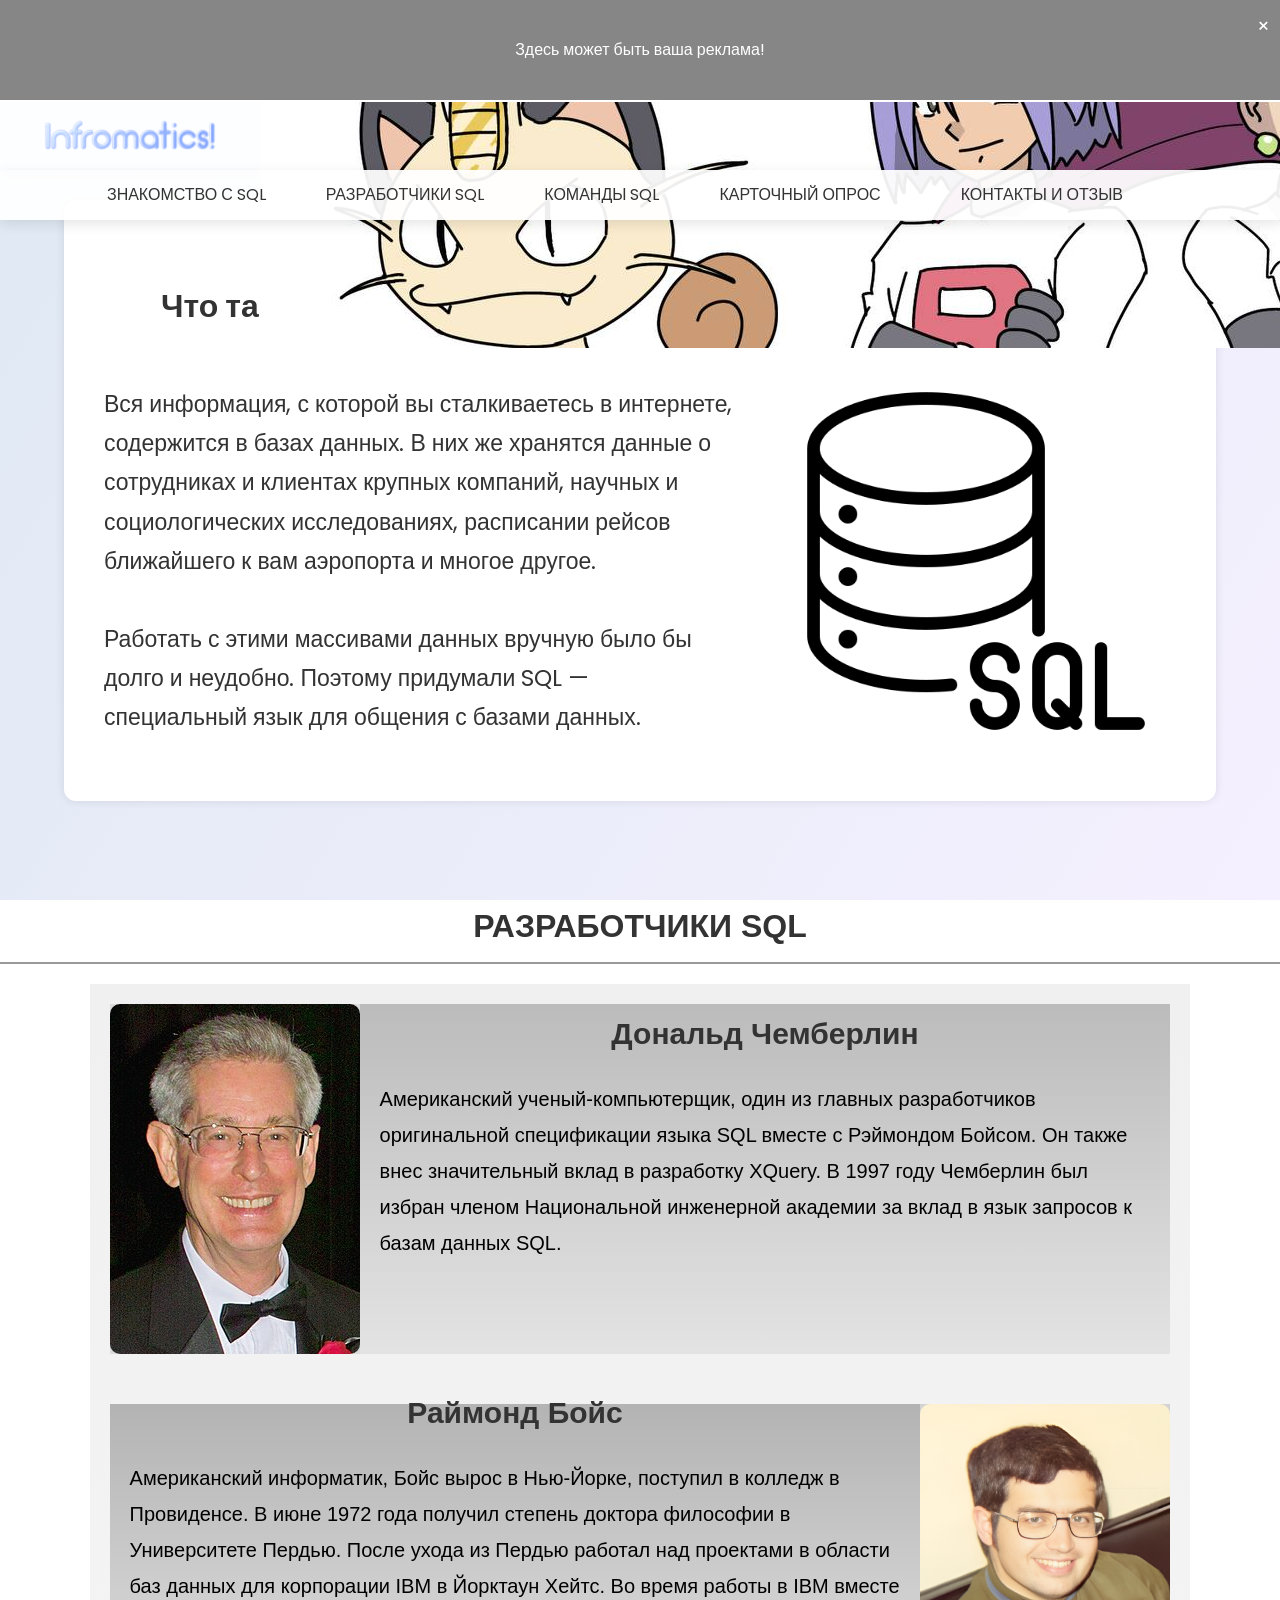
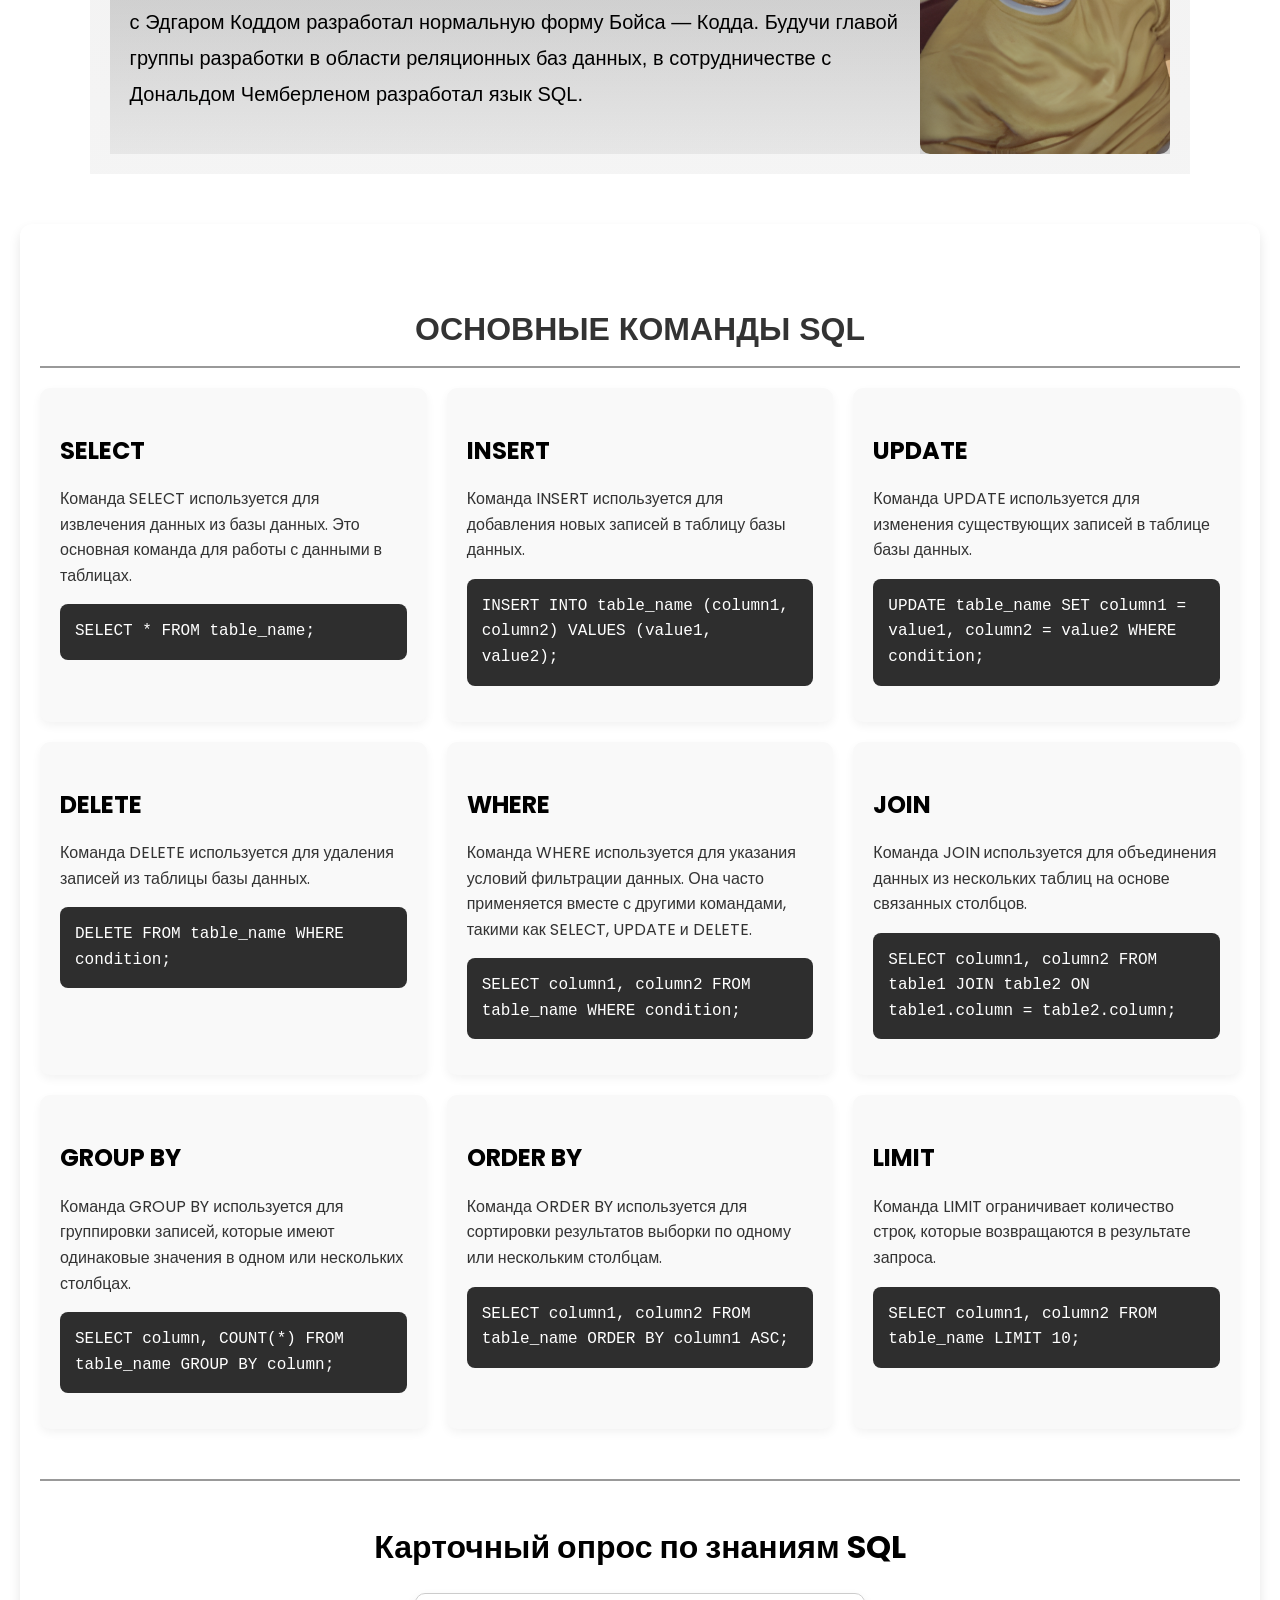
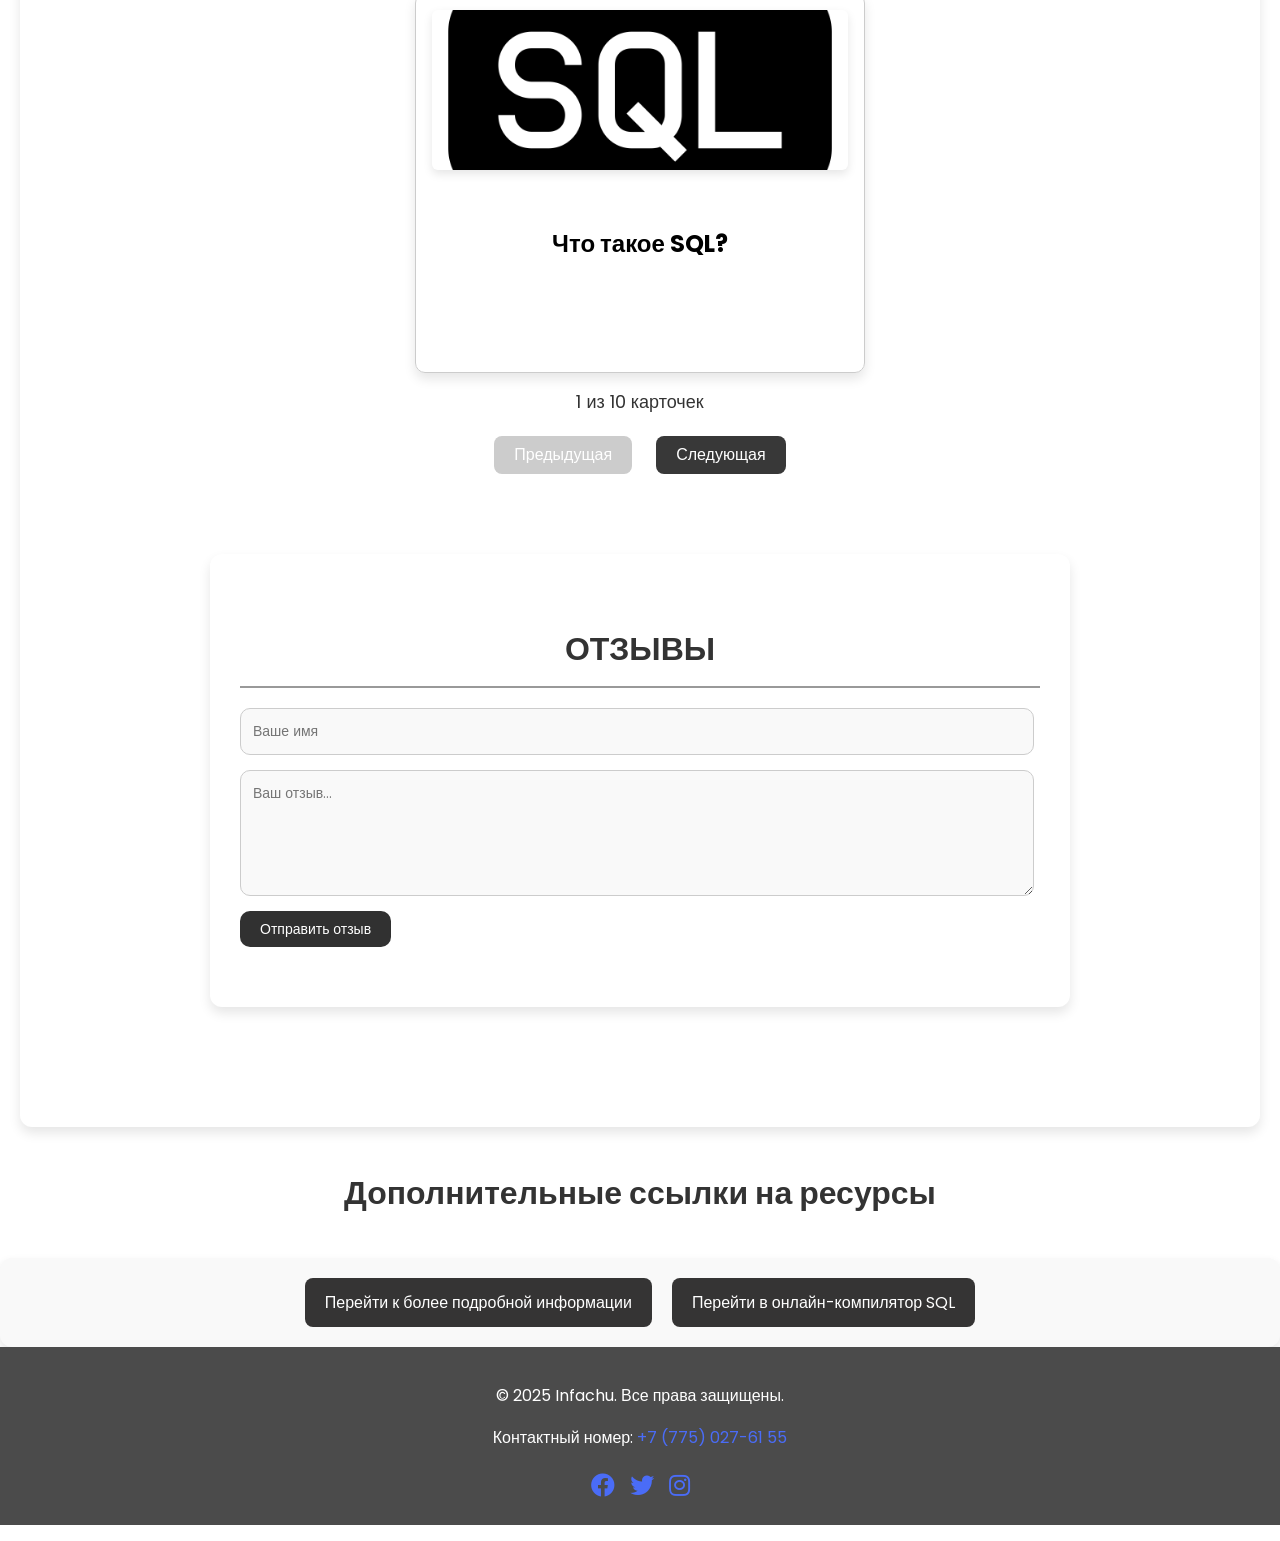
==== index.html @ 3dce86c3 "Add files via upload" ====
<!DOCTYPE html>
<html lang="ru">
    <head>
        <link href="css/styles.css" rel="stylesheet" type="text/css">
        <meta charset="UTF-8">
        <meta name="viewport" content="width=device-width, initial-scale=1.0">
        <title>Информатика</title>
        <link rel="stylesheet" href="styles.css">
        <link rel="stylesheet" href="https://cdnjs.cloudflare.com/ajax/libs/font-awesome/5.15.4/css/all.min.css">
    </head>
<body> 
    <div class="advertisement" id="advertisement">
        <div class="advertisement-content">
            <span class="close-btn" onclick="closeAd()">×</span>
            <p>Здесь может быть ваша реклама!</p>
        </div>
    </div>
    <div class="main-header slide-in" id="mainHeader">
            <img class="logo" src="img/logo.png" alt="Логотип">
            <img class="logos" src="img/photo_5231025766165244934_y.jpg" alt="">
</div>
    <div class="secondary-menu slide-in" id="secondaryMenu">
        <div class="nav-links">
            <div class="main-items">
                <a href="#">Знакомство с SQL</a>
                <a href="#raz">Разработчики sql</a>
                <a href="#comma">Команды SQL</a>
                <a href="#opr">Карточный опрос</a>
            </div>
            <div class="main-item">
                <a href="#bottom">Контакты и отзыв</a>
            </div>
        </div>
    </div>
    <div class="sql-info">
        <h1 style="text-align: center;">Что такое SQL: как устроен, зачем нужен и как с ним работать</h1>
        <div class="sql-content">
            <p>
                Вся информация, с которой вы сталкиваетесь в интернете, содержится в базах данных. В них же хранятся данные о сотрудниках и клиентах крупных компаний, научных и социологических исследованиях, расписании рейсов ближайшего к вам аэропорта и многое другое.
                <br><br>
                Работать с этими массивами данных вручную было бы долго и неудобно. Поэтому придумали SQL — специальный язык для общения с базами данных.
            </p>
            <img src="img/4299956.png" alt="Иллюстрация SQL" class="sql-image">
        </div>
    </div>
    <h2 id="raz" class="section-title">Разработчики SQL</h2>

    <div style="height: 750px; background: linear-gradient(rgba(218, 217, 217, 0.4), rgba(151, 151, 151, 0.1)); margin-left: 7%; margin-right: 7%; padding: 20px; display: flex; flex-direction: column; justify-content: space-between;">
        <div style="height: 350px; background: linear-gradient(rgba(109, 109, 109, 0.4), rgba(99, 98, 98, 0.1)); position: relative; display: flex; align-items: center;">

            <div style="width: 250px; height: 100%; background-color: rgb(219, 219, 219); position: absolute;">
                <img src="img/Don_Chamberlin_(cropped).jpg" alt="Image" style="width: 100%; height: 100%; object-fit: cover; border-radius: 10px;">
            </div>
            <div style="flex: 1; font-family: Arial, sans-serif; font-size: 20px; color: #000000; line-height: 1.8; margin-left: 270px; padding-right: 20px; margin-top: -110px;">
                <h2 style="text-align: center; margin-bottom: 10px;">Дональд Чемберлин</h2>
                <p>
                    Американский ученый-компьютерщик, один из главных разработчиков оригинальной спецификации языка SQL вместе с Рэймондом Бойсом. Он также внес значительный вклад в разработку XQuery. В 1997 году Чемберлин был избран членом Национальной инженерной академии за вклад в язык запросов к базам данных SQL.
                </p>
            </div>
        </div>

        <div style="height: 350px; background: linear-gradient(rgba(85, 85, 85, 0.4), rgba(109, 109, 109, 0.1)); position: relative; display: flex; align-items: center;">
            <div style="flex: 1; font-family: Arial, sans-serif; font-size: 20px; color: #000000; line-height: 1.8; margin-right: 270px; padding-left: 20px; margin-top: -80px;">
                <h2 style="text-align: center; margin-bottom: 10px;">Раймонд Бойс</h2>
                <p id="comma" >
                    Американский информатик, Бойс вырос в Нью-Йорке, поступил в колледж в Провиденсе. В июне 1972 года получил степень доктора философии в Университете Пердью. После ухода из Пердью работал над проектами в области баз данных для корпорации IBM в Йорктаун Хейтс. Во время работы в IBM вместе с Эдгаром Коддом разработал нормальную форму Бойса — Кодда. Будучи главой группы разработки в области реляционных баз данных, в сотрудничестве с Дональдом Чемберленом разработал язык SQL.
                </p>
            </div>
            <div style="width: 250px; height: 100%; background-color: rgb(211, 211, 211); position: absolute; right: 0;">
                <img src="img/Raymond_F_Boyce_age_25.png" alt="Raymond Boyce" style="width: 100%; height: 100%; object-fit: cover; border-radius: 10px;">
            </div>
        </div>
    </div>
<section class="sql-commands-section">
    <h2 class="section-title">Основные команды SQL</h2>
    <div class="sql-commands-wrapper">
        <div class="sql-command">
            <h3>SELECT</h3>
            <p>
                Команда SELECT используется для извлечения данных из базы данных. Это основная команда для работы с данными в таблицах.
            </p>
            <pre><code>SELECT * FROM table_name;</code></pre>
        </div>

        <div class="sql-command">
            <h3>INSERT</h3>
            <p>
                Команда INSERT используется для добавления новых записей в таблицу базы данных.
            </p>
            <pre><code>INSERT INTO table_name (column1, column2) VALUES (value1, value2);</code></pre>
        </div>

        <div class="sql-command">
            <h3>UPDATE</h3>
            <p>
                Команда UPDATE используется для изменения существующих записей в таблице базы данных.
            </p>
            <pre><code>UPDATE table_name SET column1 = value1, column2 = value2 WHERE condition;</code></pre>
        </div>

        <div class="sql-command">
            <h3>DELETE</h3>
            <p>
                Команда DELETE используется для удаления записей из таблицы базы данных.
            </p>
            <pre><code>DELETE FROM table_name WHERE condition;</code></pre>
        </div>

        <div class="sql-command">
            <h3>WHERE</h3>
            <p>
                Команда WHERE используется для указания условий фильтрации данных. Она часто применяется вместе с другими командами, такими как SELECT, UPDATE и DELETE.
            </p>
            <pre><code>SELECT column1, column2 FROM table_name WHERE condition;</code></pre>
        </div>

        <div class="sql-command">
            <h3>JOIN</h3>
            <p>
                Команда JOIN используется для объединения данных из нескольких таблиц на основе связанных столбцов.
            </p>
            <pre><code>SELECT column1, column2 FROM table1 JOIN table2 ON table1.column = table2.column;</code></pre>
        </div>

        <div id="dop" class="sql-command">
            <h3>GROUP BY</h3>
            <p>
                Команда GROUP BY используется для группировки записей, которые имеют одинаковые значения в одном или нескольких столбцах.
            </p>
            <pre><code>SELECT column, COUNT(*) FROM table_name GROUP BY column;</code></pre>
        </div>

        <div class="sql-command">
            <h3>ORDER BY</h3>
            <p>
                Команда ORDER BY используется для сортировки результатов выборки по одному или нескольким столбцам.
            </p>
            <pre><code>SELECT column1, column2 FROM table_name ORDER BY column1 ASC;</code></pre>
        </div>

        <div class="sql-command">
            <h3>LIMIT</h3>
            <p>
                Команда LIMIT ограничивает количество строк, которые возвращаются в результате запроса.
            </p>
            <pre><code id="opr">SELECT column1, column2 FROM table_name LIMIT 10;</code></pre>
        </div>
    </div>
    <h1 style="border-bottom: 2px solid #999;
    padding-bottom: 10px;
    font-family: 'Arial', sans-serif;"></h1>
<section class="flashcards-section">
    <h2 style="text-align: center;
    font-size: 32px;">Карточный опрос по знаниям SQL
        
    </h2>
    <div class="flashcard-wrapper">
        <div class="flashcard" onclick="flipCard(this)">
            <div class="flashcard-inner">
                <div class="flashcard-front">
                    <img src="img/card1.png" alt="SQL">
                    <h2>Что такое SQL?</h2>
                </div>
                <div class="flashcard-back">
                    <h2>Язык запросов к базе данных</h2>
                </div>
            </div>
        </div>
        <div class="flashcard" onclick="flipCard(this)">
            <div class="flashcard-inner">
                <div class="flashcard-front">
                    <img src="img/Снимок экрана 2025-04-30 182058.png" alt="SELECT">
                    <h2>Что делает <span class="orange">SELECT</span>?</h2>
                </div>
                <div class="flashcard-back">
                    <h2>Выбирает данные из таблицы</h2>
                </div>
            </div>
        </div>
        <div class="flashcard" onclick="flipCard(this)">
            <div class="flashcard-inner">
                <div class="flashcard-front">
                    <img src="img/Снимок экрана 2025-04-30 181838.png" alt="INSERT">
                    <h2>Что делает <span class="orange">INSERT</span>?</h2>
                </div>
                <div class="flashcard-back">
                    <h2>Добавляет данные</h2>
                </div>
            </div>
        </div>
        <div class="flashcard" onclick="flipCard(this)">
            <div class="flashcard-inner">
                <div class="flashcard-front">
                    <img src="img/Снимок экрана 2025-04-30 182024.png" alt="UPDATE">
                    <h2>Что делает <span class="orange">UPDATE</span>?</h2>
                </div>
                <div class="flashcard-back">
                    <h2>Обновляет данные в таблице</h2>
                </div>
            </div>
        </div>
        <div class="flashcard" onclick="flipCard(this)">
            <div class="flashcard-inner">
                <div class="flashcard-front">
                    <img src="img/Снимок экрана 2025-04-30 182957.png" alt="DELETE">
                    <h2>Что делает <span class="orange">DELETE</span>?</h2>
                </div>
                <div class="flashcard-back">
                    <h2>Удаляет данные из таблицы</h2>
                </div>
            </div>
        </div>
        <div class="flashcard" onclick="flipCard(this)">
            <div class="flashcard-inner">
                <div class="flashcard-front">
                    <img src="img/Снимок экрана 2025-04-30 183011.png" alt="WHERE">
                    <h2>Что делает <span class="orange">WHERE</span>?</h2>
                </div>
                <div class="flashcard-back">
                    <h2>Ограничивает выборку данных</h2>
                </div>
            </div>
        </div>
        <div class="flashcard" onclick="flipCard(this)">
            <div class="flashcard-inner">
                <div class="flashcard-front">
                    <h2>Как выбрать столбцы name и age из таблицы students?</h2>
                </div>
                <div class="flashcard-back">
                    <h2><span class="orange">SELECT</span> name, age <span class="orange">FROM</span> students;</h2>
                </div>
            </div>
        </div>
        <div class="flashcard" onclick="flipCard(this)">
            <div class="flashcard-inner">
                <div class="flashcard-front">
                    <h2>Информация о студентах записана в таблицу students. Как выбрать только тех студентов, чей возраст больше 18?</h2>
                </div>
                <div class="flashcard-back">
                    <h2><span class="orange">SELECT</span> * <span class="orange">FROM</span> students<br>
                        <span class="orange">WHERE</span> age > 18;
                    </h2>
                </div>
            </div>
        </div>
        <div class="flashcard" onclick="flipCard(this)">
            <div class="flashcard-inner">
                <div class="flashcard-front">
                    <h2>Что такое агрегатные функции?</h2>
                </div>
                <div class="flashcard-back">
                    <h2>Функции для выполнения операций на группах данных (например, <span class="orange">SUM</span>, <span class="orange">COUNT</span>)</h2>
                </div>
            </div>
        </div>
        <div class="flashcard" onclick="flipCard(this)">
            <div class="flashcard-inner">
                <div class="flashcard-front">
                    <h2>
                        Информация о студентах записана в таблицу students. Как отсортировать возраст студентов (поле age) по возрастанию?
                    </h2>
                </div>
                <div class="flashcard-back">
                    <h2><span class="orange">SELECT</span> * <span class="orange">FROM</span> students<br>
                        <span class="orange">ORDER BY</span> age <span class="orange">ASC</span>;
                    </h2>
                </div>
            </div>
        </div>
    </div>

    </div>
    <div class="flashcard-counter">
        <span id="cardCounter">1</span> из <span id="totalCards">6</span> карточек
    </div>

    <div class="flashcard-controls">
        <button onclick="prevCard()">Предыдущая</button>
        <button onclick="nextCard()">Следующая</button>
    </div>
</section>
<section class="reviews-section">
    <h2 class="section-title">Отзывы</h2>
    <form id="review-form">
      <input type="text" id="name" placeholder="Ваше имя" required />
      <textarea id="comment" placeholder="Ваш отзыв..." required></textarea>
      <button type="submit">Отправить отзыв</button>
    </form>
    <div id="reviews-container"></div>
  </section>
</section>
<h2 style="text-align: center;
    font-size: 32px;">Дополнительные ссылки на ресурсы</h2>
<section class="navigation-section">
    <div class="links-container">
      <a href="https://www.w3schools.com/sql/" class="link-item">Перейти к более подробной информации</a>
      <a href="https://onecompiler.com/sqlserver" class="link-item" target="_blank">Перейти в онлайн-компилятор SQL</a>
    </div>
  </section>
  
<footer id="bottom">
    <div class="footer-content">
        <p>&copy; 2025 Infachu. Все права защищены.</p>
        <p>Контактный номер: <a href="tel:+77750276155">+7 (775) 027-61 55</a></p>
        <div class="social-links">
            <a href="https://facebook.com" target="_blank" class="social-icon">
                <i class="fab fa-facebook"></i>
            </a>
            <a href="https://twitter.com" target="_blank" class="social-icon">
                <i class="fab fa-twitter"></i>
            </a>
            <a href="https://instagram.com" target="_blank" class="social-icon">
                <i class="fab fa-instagram"></i>
            </a>
        </div>
    </div>
</footer>
<script> 
function closeAd() {
    document.getElementById("advertisement").style.display = "none";

    const mainHeader = document.getElementById("mainHeader");
    const secondaryMenu = document.getElementById("secondaryMenu");
    mainHeader.classList.add("move-up-main");
            secondaryMenu.classList.add("move-up-secondary");
        }



document.addEventListener("DOMContentLoaded", function () {
    let currentCard = 0;
    const cards = document.querySelectorAll('.flashcard');
    const prevBtn = document.querySelector('.flashcard-controls button:first-child');
    const nextBtn = document.querySelector('.flashcard-controls button:last-child');
    const cardCounter = document.getElementById('cardCounter');
    const totalCards = document.getElementById('totalCards');

    totalCards.textContent = cards.length;

    function updateCards() {
        cards.forEach((card, index) => {
            card.classList.remove('active', 'inactive');
            if (index === currentCard) {
                card.classList.add('active');
            } else if (index < currentCard) {
                card.classList.add('inactive');
            }
        });
        prevBtn.disabled = currentCard === 0;
        nextBtn.disabled = currentCard === cards.length - 1;
        cardCounter.textContent = currentCard + 1;
    }

    window.prevCard = function () {
        if (currentCard > 0) {
            currentCard--;
            updateCards();
        }
    };

    window.nextCard = function () {
        if (currentCard < cards.length - 1) {
            currentCard++;
            updateCards();
        }
    };

    window.flipCard = function (cardElement) {
        cardElement.classList.toggle('flipped');
    };

    updateCards();
});
  const form = document.getElementById('review-form');
  const nameInput = document.getElementById('name');
  const commentInput = document.getElementById('comment');
  const container = document.getElementById('reviews-container');

  function loadReviews() {
    container.innerHTML = '';
    const reviews = JSON.parse(localStorage.getItem('reviews') || '[]');
    reviews.forEach((r, index) => {
      const div = document.createElement('div');
      div.className = 'review-card';
      div.innerHTML = `
        <div>
          <h4>${r.name}</h4>
          <p>${r.comment}</p>
        </div>
        <button class="delete-btn" data-index="${index}">Удалить</button>
      `;
      container.appendChild(div);
    });
    const deleteButtons = container.querySelectorAll('.delete-btn');
    deleteButtons.forEach(btn => {
      btn.addEventListener('click', (e) => {
        const index = e.target.getAttribute('data-index');
        deleteReview(index);
      });
    });
  }

  function deleteReview(index) {
    const reviews = JSON.parse(localStorage.getItem('reviews') || '[]');
    reviews.splice(index, 1);
    localStorage.setItem('reviews', JSON.stringify(reviews));
    loadReviews();
  }

  form.addEventListener('submit', e => {
    e.preventDefault();
    const name = nameInput.value.trim();
    const comment = commentInput.value.trim();
    if (!name || !comment) return;

    const reviews = JSON.parse(localStorage.getItem('reviews') || '[]');
    reviews.unshift({ name, comment });
    localStorage.setItem('reviews', JSON.stringify(reviews));

    nameInput.value = '';
    commentInput.value = '';
    loadReviews();
  });

  window.addEventListener('DOMContentLoaded', loadReviews);
</script>

</body>
</html>
---- css/styles.css ----
@import url('https://fonts.googleapis.com/css2?family=Poppins:wght@400;500;600&display=swap');
body {
    font-family: 'Poppins', sans-serif;
    background: linear-gradient(120deg, #dfe9f3, #f5f0ff);
    background-attachment: fixed;
    background-size: cover;
    color: #333;
    line-height: 1.6;
    margin: 0;
}
#review-form button:hover {
    background-color: #000000;
    transform: scale(1.05);
    box-shadow: 0 6px 12px rgba(0, 0, 0, 0.1);
}

#review-form button:active {
    transform: scale(0.98); 
}

.main-nav a:hover {
    color: #000000;
    text-shadow: 0 2px 4px rgba(0, 0, 0, 0.2); 
}
.block {
    background-color: #ffffffee;
    height: 70px;
    box-shadow: 0 4px 12px rgba(0, 0, 0, 0.1);
    margin-top: 100px;
    display: flex;
    justify-content: space-between;
    align-items: center;
    padding: 0 20px;
    position: sticky;
    top: 100px;
    z-index: 50;
    transition: top 0.5s ease; 
}

.logo {
    height: 45px;
    width: auto;
    align-items: center;
}

.main-nav {
    display: flex;
    gap: 20px;
    flex-grow: 1;
    justify-content: flex-start;
}

.main-nav a, .auth a {
    color: #333;
    font-weight: 500;
    text-decoration: none;
    font-size: 16px;
}

.main-nav a:hover, .auth a:hover {
    color: #4a6cf7;
}

.dropdown {
    position: relative;
}

.submenu {
    display: block;
    max-height: 0;
    overflow: hidden;
    position: absolute;
    top: 100%;
    left: 0;
    background-color: #ffffff;
    border: 1px solid #ccc;
    width: 180px;
    opacity: 0;
    transition: all 0.4s ease;
}

.dropdown:hover .submenu {
    max-height: 300px;
    opacity: 1;
}

.submenu a {
    padding: 10px;
    display: block;
    text-decoration: none;
    color: #333;
}

.submenu a:hover {
    background-color: #f0f0f0;
    color: #4a6cf7;
}

h1, h2 {
    text-align: center;
    color: #333;
    margin: 40px auto 20px;
}

.sql-info {
    max-width: 900px;
    margin: 0 auto 40px;
    padding: 0 20px;
}

.sql-info ul {
    padding-left: 20px;
}

.flashcards-section {
    text-align: center;
    margin: 40px auto;
}

.flashcard-wrapper {
    position: relative;
    width: 450px;
    height: 380px;
    margin: 0 auto;
    perspective: 1000px;
}

.flashcard {
    position: absolute;
    width: 100%;
    height: 100%;
    transform-style: preserve-3d;
    transition: transform 0.5s ease, opacity 0.5s ease;
    opacity: 0;
    pointer-events: none;
    z-index: 1;
}

.flashcard.active {
    opacity: 1;
    pointer-events: auto;
    transform: translateX(0);
    z-index: 3;
}
.flashcard:hover {
    transform: scale(1.05); 
}

.flashcard.inactive {
    opacity: 0;
    pointer-events: none;
    transform: translateX(100%);
    z-index: 2;
}

.flashcard-inner {
    width: 100%;
    height: 100%;
    position: relative;
    transform-style: preserve-3d;
    transition: transform 0.6s ease;
}

.flashcard.flipped .flashcard-inner {
    transform: rotateY(180deg);
}

.flashcard-front,
.flashcard-back {
    position: absolute;
    width: 100%;
    height: 100%;
    backface-visibility: hidden;
    background-color: #ffffffdd;
    color: #333;
    border: 1px solid #ccc;
    border-radius: 10px;
    box-shadow: 0 6px 12px rgba(0, 0, 0, 0.1);
    padding: 16px;
    display: flex;
    flex-direction: column;
    justify-content: flex-start;
    align-items: center;
    box-sizing: border-box;
}

.flashcard-front img {
    height: 160px;
    width: 100%;
    object-fit: cover;
    margin-bottom: 15px;
    border-radius: 6px;
    box-shadow: 0 4px 10px rgba(0, 0, 0, 0.1);
}

.flashcard-controls {
    margin-top: 20px;
}
.flashcards-section h2 {
    font-size: 24px;
    margin-bottom: 20px;
    color: #000000;
}
.flashcard-controls button {
    padding: 10px 20px;
    margin: 0 10px;
    font-size: 16px;
    cursor: pointer;
    border: none;
    border-radius: 8px;
    background-color: #383838;
    color: white;
    transition: background-color 0.3s, transform 0.2s;
}

.flashcard-controls button:hover:not(:disabled) {
    background-color: #000000;
    transform: scale(1.05);
}

.flashcard-controls button:disabled {
    background-color: #ccc;
    cursor: default;
}

.flashcard-back {
    transform: rotateY(180deg);
}

.flashcard-counter {
    margin-top: 15px;
    font-size: 18px;
}

footer {
    background-color: #4b4b4b;
    color: #ffffff;
    text-align: center;
    padding: 20px 0;
}

footer a {
    color: #4a6cf7;
    text-decoration: none;
    transition: color 0.3s;
}

footer a:hover {
    color: #2f4de0
}

.social-links {
    display: flex;
    justify-content: center;
    gap: 15px;
}

.social-icon {
    font-size: 24px;
    color: #4a6cf7;
    transition: color 0.3s;
}

.social-icon:hover {
    color: #2f4de0;
}
.advertisement {
    position: fixed;
    top: 0;
    left: 0;
    background-color: #868686;
    color: white;
    width: 100%;
    height: 100px;
    display: flex;
    justify-content: center;
    align-items: center;
    border-bottom: 2px solid #fff;
    z-index: 100;
    animation: fadeIn 1s ease-out; 
}

.advertisement-content {
    text-align: center;
}

.close-btn {
    position: absolute;
    top: 10px;
    right: 10px;
    font-size: 20px;
    color: white;
    cursor: pointer;
    background: transparent;
    border: none;
}

.close-btn:hover {
    color: #ff0000;
}
@keyframes fadeIn {
    0% { opacity: 0; transform: translateY(-20px); }
    100% { opacity: 1; transform: translateY(0); }
}
.main-header {
    height: 70px;
    display: flex;
    justify-content: space-between;
    align-items: center;
    padding: 0 40px;
    background-color: #ffffffee;
    box-shadow: 0 4px 12px rgba(0, 0, 0, 0.1);
    position: sticky;
    top: 100px; 
    z-index: 90;
    opacity: 0;
    animation: slideInMainMenu 1s forwards 0.5s; 
    gap: 40px;
}
@keyframes slideInMainMenu {
    0% { opacity: 0; transform: translateY(-30px); }
    100% { opacity: 1; transform: translateY(0); }
}
.secondary-menu {
    background-color: #ffffffee;
    box-shadow: 0 4px 12px rgba(0, 0, 0, 0.1);
    position: sticky;
    top: 170px;  
    z-index: 90;
    height: 50px;
    display: flex;
    justify-content: center;
    align-items: center;
    padding: 0 10px;
    opacity: 0;
    animation: slideInSecondaryMenu 1s forwards 1s; 
}
@keyframes slideInSecondaryMenu {
    0% { opacity: 0; transform: translateY(-30px); }
    100% { opacity: 1; transform: translateY(0); }
}
.move-up-main {
    animation: moveUpMain 1s forwards;
}

.move-up-secondary {
    animation: moveUpSecondary 1s forwards;
}
@keyframes moveUpMain {
    0% {
        transform: translateY(100px); 
        opacity: 0;
    }
    100% {
        transform: translateY(-100px); 
        opacity: 1;
    }
}
@keyframes moveUpSecondary {
    0% {
        transform: translateY(150px);
        opacity: 0;
    }
    100% {
        transform: translateY(-100px); 
        opacity: 1;
    }
}
.main-header .left-section,
.main-header .search-section,
.main-header .auth {
    display: flex;
    align-items: center;
    justify-content: space-between;
}
.main-header .left-section img,
.main-header .auth a {
    margin-right: 20px;
}
.secondary-menu .nav-links {
    display: flex;
    justify-content: space-around;
    width: 100%;
}

.secondary-menu .nav-links .dropdown {
    position: relative;
}

.secondary-menu .nav-links a {
    color: #333;
    text-decoration: none;
    padding: 10px 20px;
    font-size: 16px;
    text-transform: uppercase;
    transition: background-color 0.3s ease;
}

.secondary-menu .nav-links a:hover {
    background-color: #f0f0f0;
}
.secondary-menu .submenu {
    position: absolute;
    top: 100%;
    left: 0;
    display: none;
    background-color: #fff;
    box-shadow: 0 8px 16px rgba(0, 0, 0, 0.2);
    min-width: 180px;
    z-index: 100;
}

.secondary-menu .dropdown:hover .submenu {
    display: block;
}

.secondary-menu .submenu a {
    padding: 10px 20px;
    font-size: 14px;
    white-space: nowrap;
}

.secondary-menu .submenu a:hover {
    background-color: #ddd;
}
.secondary-menu .nav-links {
    display: flex;
    justify-content: center;  
    align-items: center;      
    gap: 40px;                
    width: 100%;
    padding-right: 50px;
}

.secondary-menu .main-items {
    display: flex;
    gap: 20px;
}
.sql-info {
    background-color: rgb(255, 255, 255);
    margin-top: 80px;
    margin-bottom: 100px;
    width: 90%; 
    max-width: 1200px;
    height: auto;
    margin-left: auto;
    margin-right: auto;
    padding: 40px;
    box-sizing: border-box;
    border-radius: 12px;
    box-shadow: 0 0 10px rgba(0,0,0,0.1);
}

.sql-content {
    display: flex;
    align-items: center;
    justify-content: space-between;
    gap: 40px;
    margin-top: 30px;
    flex-wrap: wrap; 
}

.sql-content p {
    flex: 1;
    font-size: 23px;
    line-height: 1.7;
    min-width: 300px;
}

.sql-image {
    max-width: 400px;
    width: 100%;
    height: auto;
    border-radius: 10px;
}
.section-title {
    text-align: center;
    font-size: 32px;
    color: #333;
    font-weight: bold;
    text-transform: uppercase;
    margin: 40px 0 20px;
    border-bottom: 2px solid #999;
    padding-bottom: 10px;
    font-family: 'Arial', sans-serif;
}
html {
    scroll-behavior: smooth;
}
.sql-commands-section {
    background-color: #ffffff;
    padding: 40px 20px;
    margin-top: 50px;
    border-radius: 12px;
    box-shadow: 0 6px 12px rgba(0, 0, 0, 0.1);
    max-width: 1200px;
    margin-left: auto;
    margin-right: auto;
}
.sql-commands-section .section-title {
    text-align: center;
    font-size: 32px;
    color: #333;
    font-weight: bold;
    text-transform: uppercase;
    margin: 40px 0 20px;
    border-bottom: 2px solid #999;
    padding-bottom: 10px;
}
.sql-commands-wrapper {
    display: grid;
    grid-template-columns: repeat(auto-fill, minmax(300px, 1fr));
    gap: 20px;
    margin-top: 20px;
}
.sql-command {
    background-color: #f9f9f9;
    padding: 20px;
    border-radius: 10px;
    box-shadow: 0 4px 10px rgba(0, 0, 0, 0.05);
    transition: background-color 0.3s ease, transform 0.3s ease;
}
.sql-command:hover {
    background-color: #f0f0f0;
    transform: translateY(-5px);
}
.sql-command h3 {
    font-size: 24px;
    color: #000000;
    margin-bottom: 10px;
    font-weight: bold;
}
.sql-command p {
    font-size: 16px;
    color: #333;
    line-height: 1.6;
    margin-bottom: 15px;
}
.sql-command pre {
    background-color: #2e2e2e;
    color: #f1f1f1;
    padding: 15px;
    border-radius: 8px;
    font-family: 'Courier New', Courier, monospace;
    font-size: 16px;
    overflow-x: auto;
    white-space: pre-wrap;
}

.sql-command code {
    color: #ffffff;
}
.reviews-section {
    max-width: 800px;
    margin: 80px auto;
    background: #ffffff;
    padding: 30px;
    border-radius: 12px;
    box-shadow: 0 6px 12px rgba(0, 0, 0, 0.1);
  }
  
  #review-form {
    display: flex;
    flex-direction: column;
    gap: 15px;
    margin-bottom: 30px;
  }
  
  #review-form input[type="text"],
  #review-form textarea {
    width: 96%;
    padding: 12px;
    font-size: 14px;
    border-radius: 10px;
    border: 1px solid #ccc;
    font-family: inherit;
    background-color: #f9f9f9;
    transition: border-color 0.3s;
  }
  
  #review-form input:focus,
  #review-form textarea:focus {
    outline: none;
    border-color: #000000;
  }
  
  #review-form textarea {
    height: 100px;
    resize: vertical;
  }
  
  #review-form button {
    align-self: flex-start;
    background-color: #313131;
    color: white;
    padding: 10px 20px;
    font-size: 14px;
    border: none;
    border-radius: 10px;
    cursor: pointer;
    transition: background-color 0.3s, transform 0.2s;
  }
  
  #review-form button:hover {
    background-color: #000000;
    transform: scale(1.05);
  }
  
  #reviews-container {
    display: flex;
    flex-direction: column;
    gap: 15px;
  }
  
  .review-card {
    background-color: #f9f9f9;
    padding: 15px;
    border-radius: 10px;
    box-shadow: 0 4px 8px rgba(0,0,0,0.05);
    transition: transform 0.2s, box-shadow 0.2s;
    display: flex;
    justify-content: space-between;
    align-items: flex-start;
  }
  
  .review-card:hover {
    transform: translateY(-5px);
    box-shadow: 0 8px 16px rgba(0, 0, 0, 0.1);
  }
  
  .review-card h4 {
    margin: 0 0 5px;
    font-weight: bold;
    color: #333;
  }
  
  .review-card p {
    margin: 0;
    font-size: 14px;
    color: #555;
  }
  
  .delete-btn {
    background-color: #ff4d4d;
    color: white;
    border: none;
    padding: 5px 15px;
    font-size: 14px;
    border-radius: 5px;
    cursor: pointer;
    transition: background-color 0.3s, transform 0.2s;
  }
  
  .delete-btn:hover {
    background-color: #ff1a1a;
    transform: scale(1.05);
  }
  .navigation-section {
    margin-top: 40px;
    padding: 20px;
    background: #f9f9f9;
    border-radius: 12px;
    box-shadow: 0 4px 8px rgba(0, 0, 0, 0.1);
    text-align: center;
  }
  
  .links-container {
    display: flex;
    justify-content: center;
    gap: 20px;
  }
  
  .link-item {
    background-color: #353434;
    color: white;
    padding: 12px 20px;
    font-size: 16px;
    border-radius: 8px;
    text-decoration: none;
    transition: background-color 0.3s, transform 0.2s;
  }
  
  .link-item:hover {
    background-color: #202020;
    transform: scale(1.05);
  }
  
  .link-item:active {
    transform: scale(1);
  }
  .orange {
    color: orange;
  }
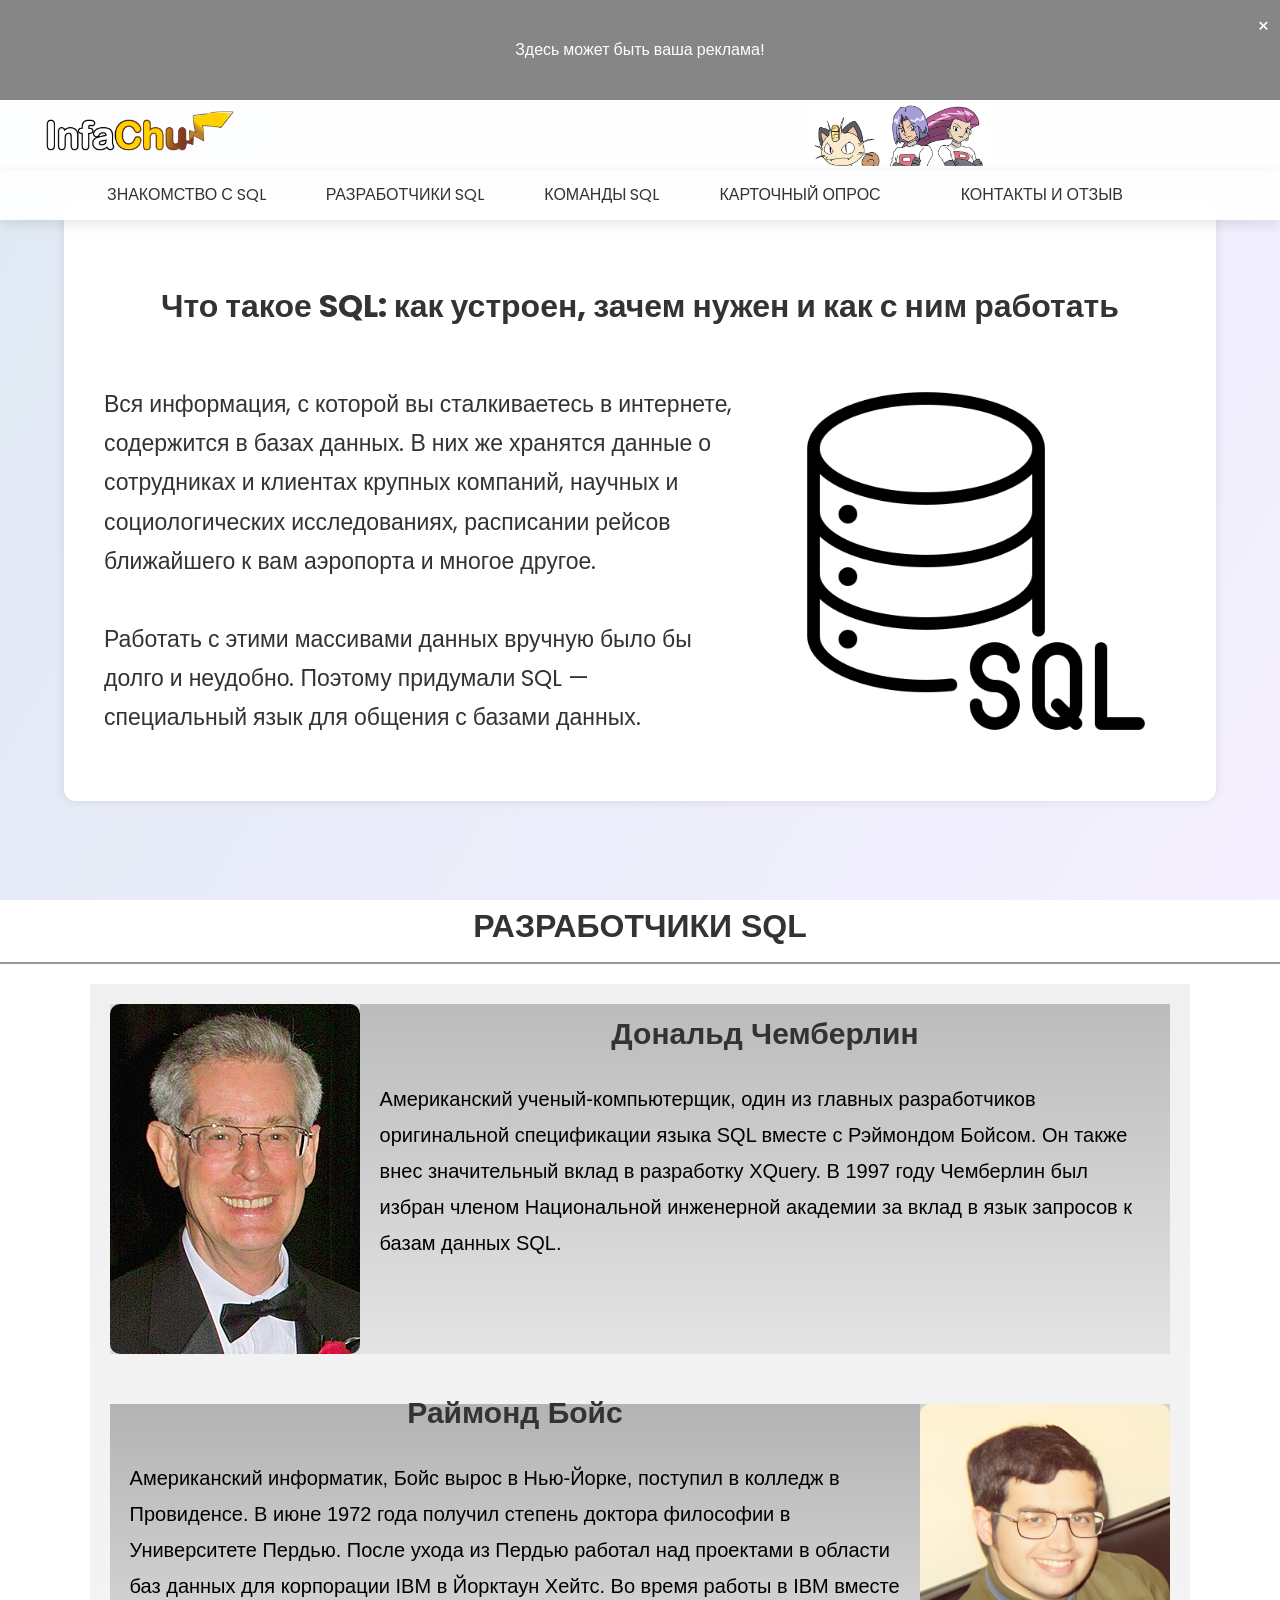
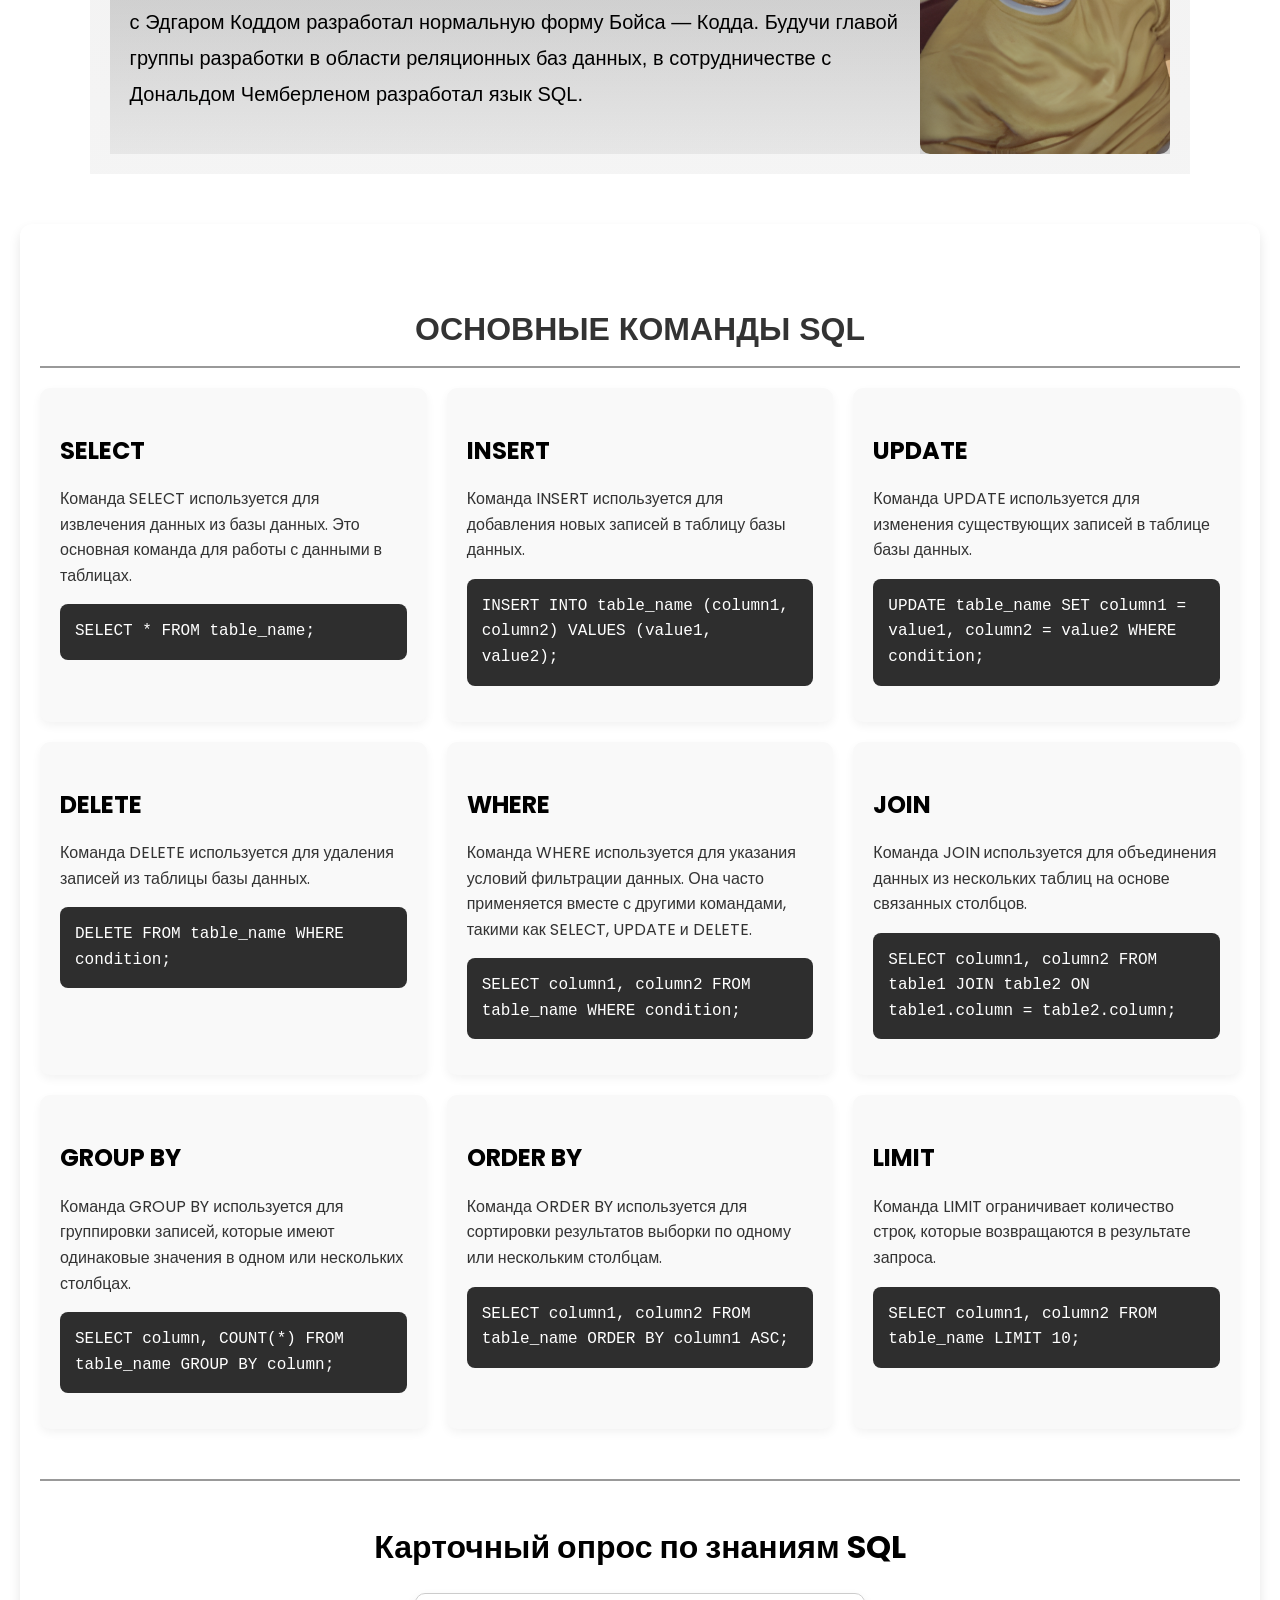
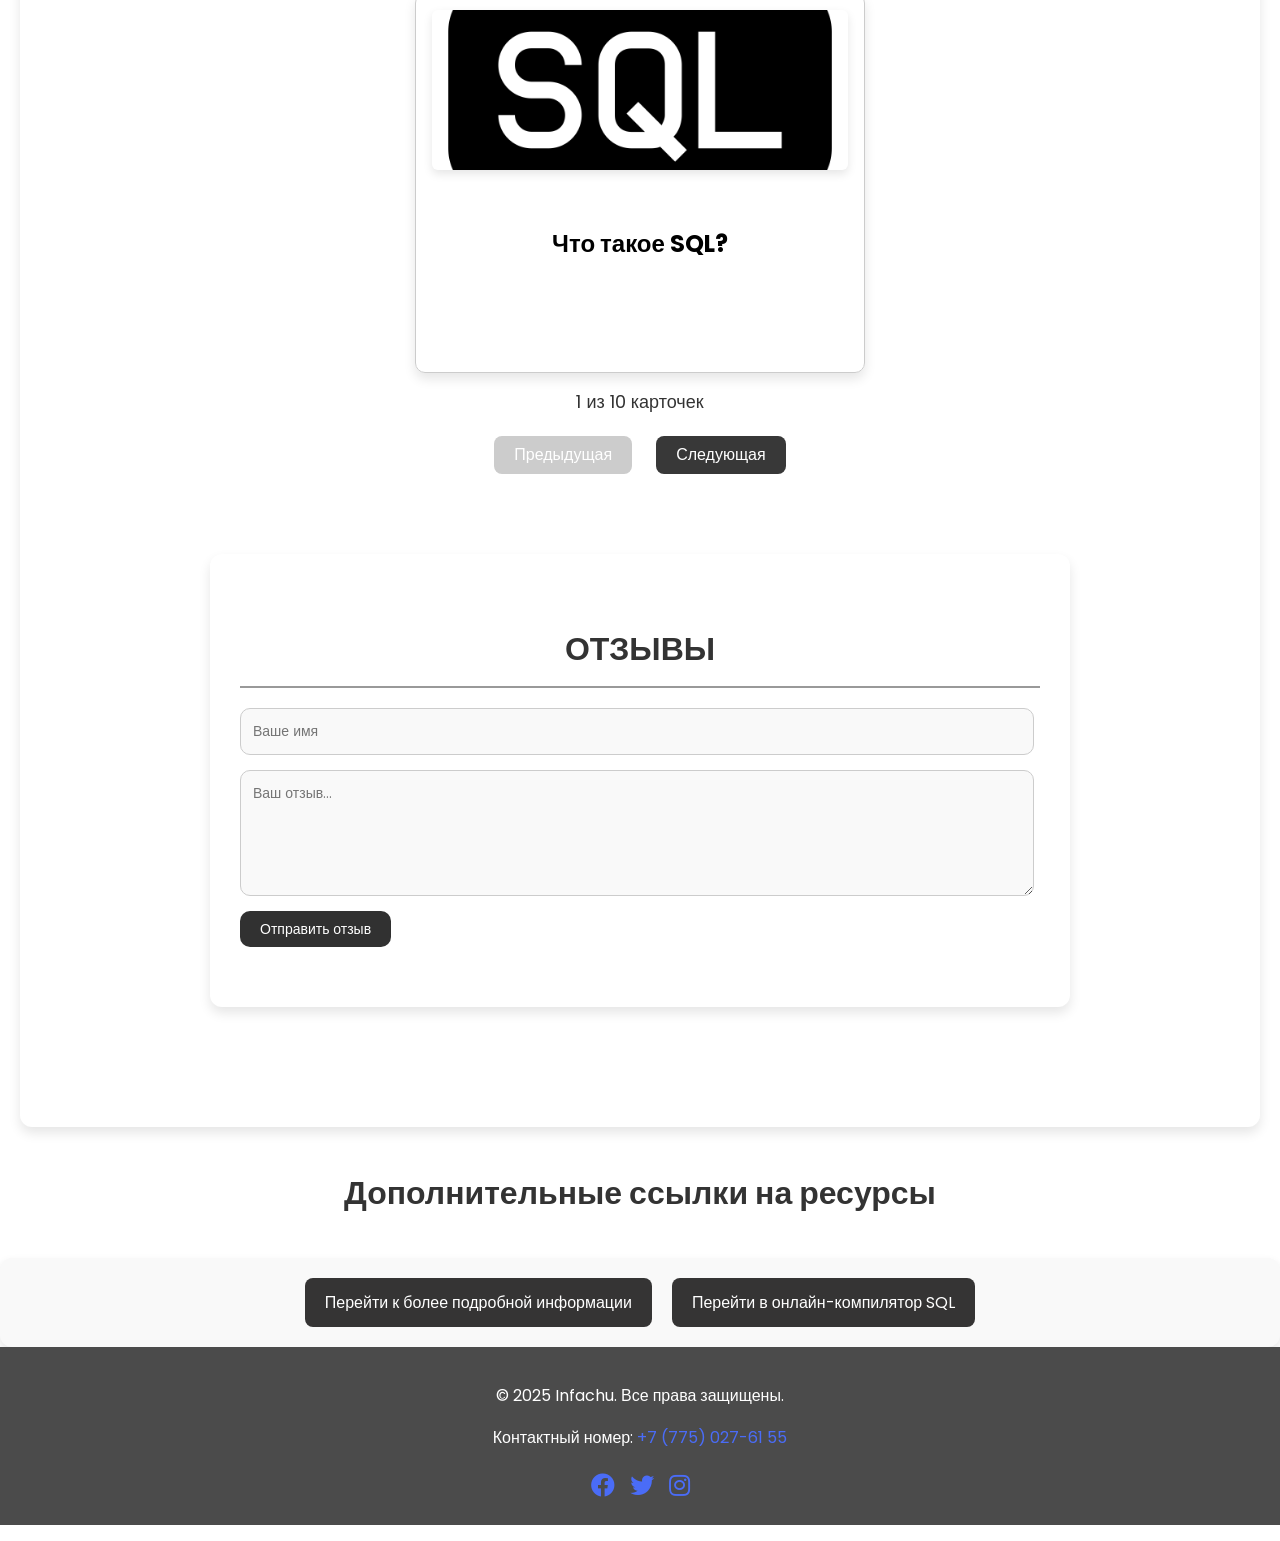
==== commit 84611bfd: "Add files via upload" ====
--- a/index.html
+++ b/index.html
@@ -16,7 +16,7 @@
         </div>
     </div>
     <div class="main-header slide-in" id="mainHeader">
-            <img class="logo" src="img/logo.png" alt="Логотип">
+          <a href="#"> <img class="logo" src="img/logo.png" alt="Логотип"> </a> 
             <img class="logos" src="img/photo_5231025766165244934_y.jpg" alt="">
 </div>
     <div class="secondary-menu slide-in" id="secondaryMenu">
--- a/css/styles.css
+++ b/css/styles.css
@@ -42,7 +42,12 @@
     width: auto;
     align-items: center;
 }
-
+.logos {
+    height: 62px;
+    width: auto;
+    align-items: center;
+    margin-right: 250px;
+}
 .main-nav {
     display: flex;
     gap: 20px;
